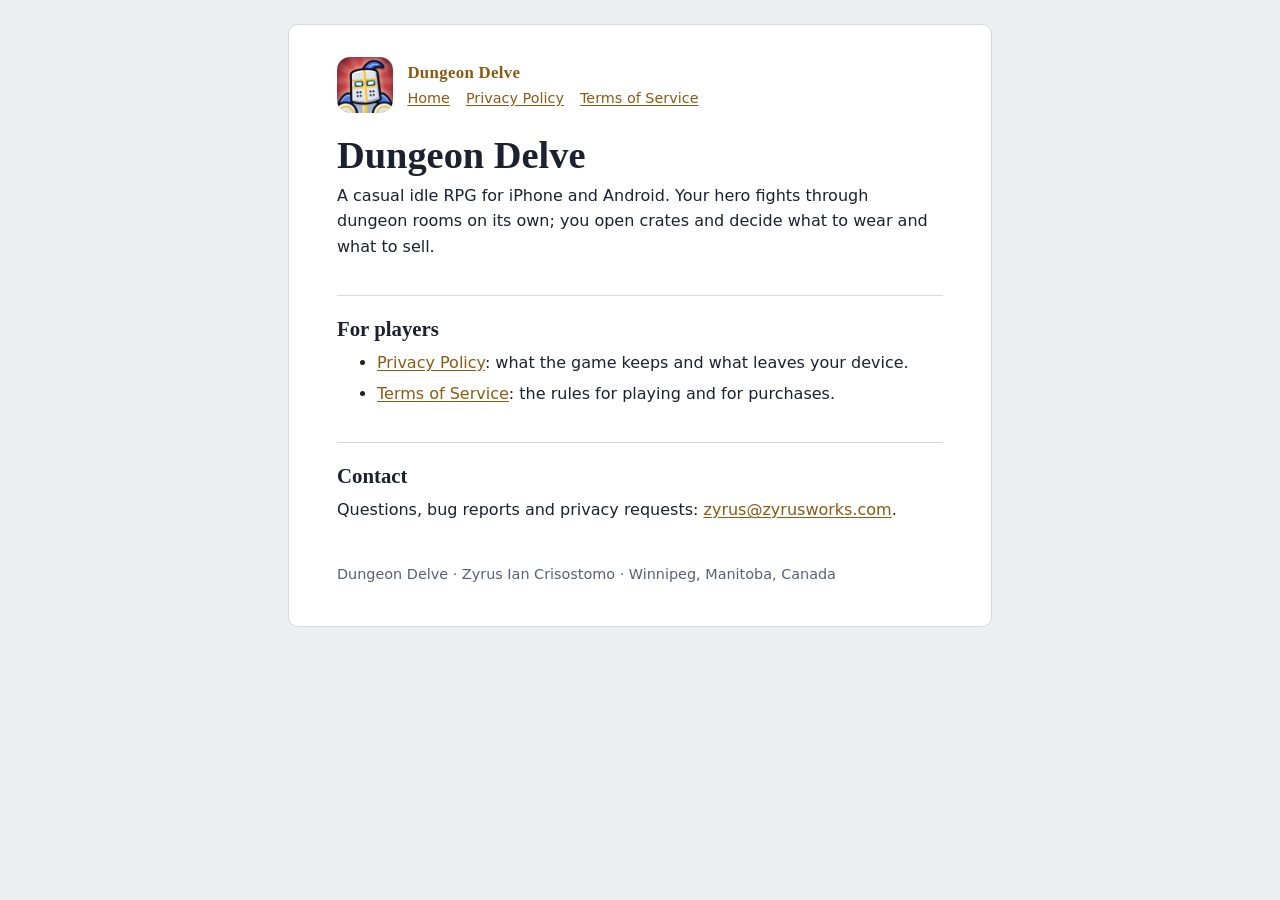
==== index.html @ 404c76e0 "Dungeon Delve's privacy policy and terms of service" ====
<!doctype html>
<html lang="en">
<head>
<meta charset="utf-8">
<meta name="viewport" content="width=device-width, initial-scale=1, viewport-fit=cover">
<title>Dungeon Delve</title>
<link rel="stylesheet" href="style.css">
<link rel="icon" href="icon.png">
</head>
<body>
<main>
<header class="top">
  <img src="icon.png" alt="">
  <div>
    <div class="game">Dungeon Delve</div>
    <nav><a href="index.html" aria-current="page">Home</a><a href="privacy.html">Privacy Policy</a><a href="terms.html">Terms of Service</a></nav>
  </div>
</header>

<h1>Dungeon Delve</h1>
<p>A casual idle RPG for iPhone and Android. Your hero fights through dungeon rooms on its own; you open crates and decide what to wear and what to sell.</p>

<h2>For players</h2>
<ul>
  <li><a href="privacy.html">Privacy Policy</a>: what the game keeps and what leaves your device.</li>
  <li><a href="terms.html">Terms of Service</a>: the rules for playing and for purchases.</li>
</ul>

<h2>Contact</h2>
<p>Questions, bug reports and privacy requests: <a href="mailto:zyrus@zyrusworks.com">zyrus@zyrusworks.com</a>.</p>

<footer>Dungeon Delve · Zyrus Ian Crisostomo · Winnipeg, Manitoba, Canada</footer>
</main>
</body>
</html>
---- style.css ----
/* The game's legal pages: one readable column, stone greys with the knight's gold.
   No fonts or scripts from anywhere else, so opening the privacy policy sends nothing to anyone. */
:root {
  --bg: #eceef2;
  --paper: #ffffff;
  --ink: #1c2130;
  --muted: #586074;
  --rule: #d3d8e1;
  --accent: #8a5a12;
  --fill: #ffe9a6;
  --fill-ink: #4d3500;
  --body: system-ui, -apple-system, "Segoe UI", Roboto, "Helvetica Neue", Arial, sans-serif;
  --display: "Iowan Old Style", "Palatino Linotype", Palatino, "Book Antiqua", Georgia, serif;
}
@media (prefers-color-scheme: dark) {
  :root:not([data-theme="light"]) {
    --bg: #12141a;
    --paper: #1a1d25;
    --ink: #e6e8ee;
    --muted: #a1a8b8;
    --rule: #2d3240;
    --accent: #e2b558;
    --fill: #4b3c0f;
    --fill-ink: #ffe9a6;
    color-scheme: dark;
  }
}
:root[data-theme="dark"] {
  --bg: #12141a;
  --paper: #1a1d25;
  --ink: #e6e8ee;
  --muted: #a1a8b8;
  --rule: #2d3240;
  --accent: #e2b558;
  --fill: #4b3c0f;
  --fill-ink: #ffe9a6;
  color-scheme: dark;
}

* { box-sizing: border-box; }
html { -webkit-text-size-adjust: 100%; }
body {
  margin: 0;
  background: var(--bg);
  color: var(--ink);
  font: 1rem/1.6 var(--body);
  padding: 1.5rem 16px 3rem;
}
main {
  max-width: 44rem;
  margin: 0 auto;
  background: var(--paper);
  border: 1px solid var(--rule);
  border-radius: 10px;
  padding: 2rem clamp(1rem, 5vw, 3rem) 2.5rem;
}
header.top {
  display: flex;
  align-items: center;
  gap: 0.9rem;
  margin-bottom: 1.25rem;
}
header.top img { width: 56px; height: 56px; border-radius: 13px; flex: none; }
header.top .game {
  font-family: var(--display);
  font-size: 1.05rem;
  font-weight: 700;
  letter-spacing: 0.02em;
  color: var(--accent);
}
header.top nav { font-size: 0.9rem; display: flex; flex-wrap: wrap; gap: 0.25rem 1rem; }
h1 {
  font-family: var(--display);
  font-size: clamp(1.8rem, 6vw, 2.4rem);
  line-height: 1.15;
  margin: 0 0 0.35rem;
  text-wrap: balance;
}
.dated { color: var(--muted); font-size: 0.9rem; margin: 0 0 1.5rem; }
h2 {
  font-family: var(--display);
  font-size: 1.3rem;
  line-height: 1.3;
  margin: 2.2rem 0 0.5rem;
  padding-top: 1.2rem;
  border-top: 1px solid var(--rule);
  text-wrap: balance;
}
h3 { font-size: 1rem; margin: 1.4rem 0 0.3rem; }
p, ul, ol { margin: 0 0 0.9rem; }
li { margin-bottom: 0.35rem; }
a { color: var(--accent); text-underline-offset: 2px; }
a:focus-visible { outline: 2px solid var(--accent); outline-offset: 2px; border-radius: 2px; }
.short {
  border: 1px solid var(--rule);
  border-left: 4px solid var(--accent);
  border-radius: 6px;
  padding: 1rem 1.2rem 0.3rem;
  margin: 0 0 1rem;
}
.short h2 { margin: 0 0 0.5rem; padding: 0; border: 0; font-size: 1.1rem; }
.fill {
  background: var(--fill);
  color: var(--fill-ink);
  border-radius: 3px;
  padding: 0 0.25em;
  font-weight: 600;
}
.table { overflow-x: auto; margin: 0 0 1rem; }
table { border-collapse: collapse; width: 100%; font-size: 0.95rem; }
th, td { text-align: left; vertical-align: top; padding: 0.5rem 0.6rem; border-bottom: 1px solid var(--rule); }
th { font-weight: 600; color: var(--muted); font-size: 0.85rem; letter-spacing: 0.03em; }
footer { margin-top: 2.5rem; color: var(--muted); font-size: 0.9rem; }
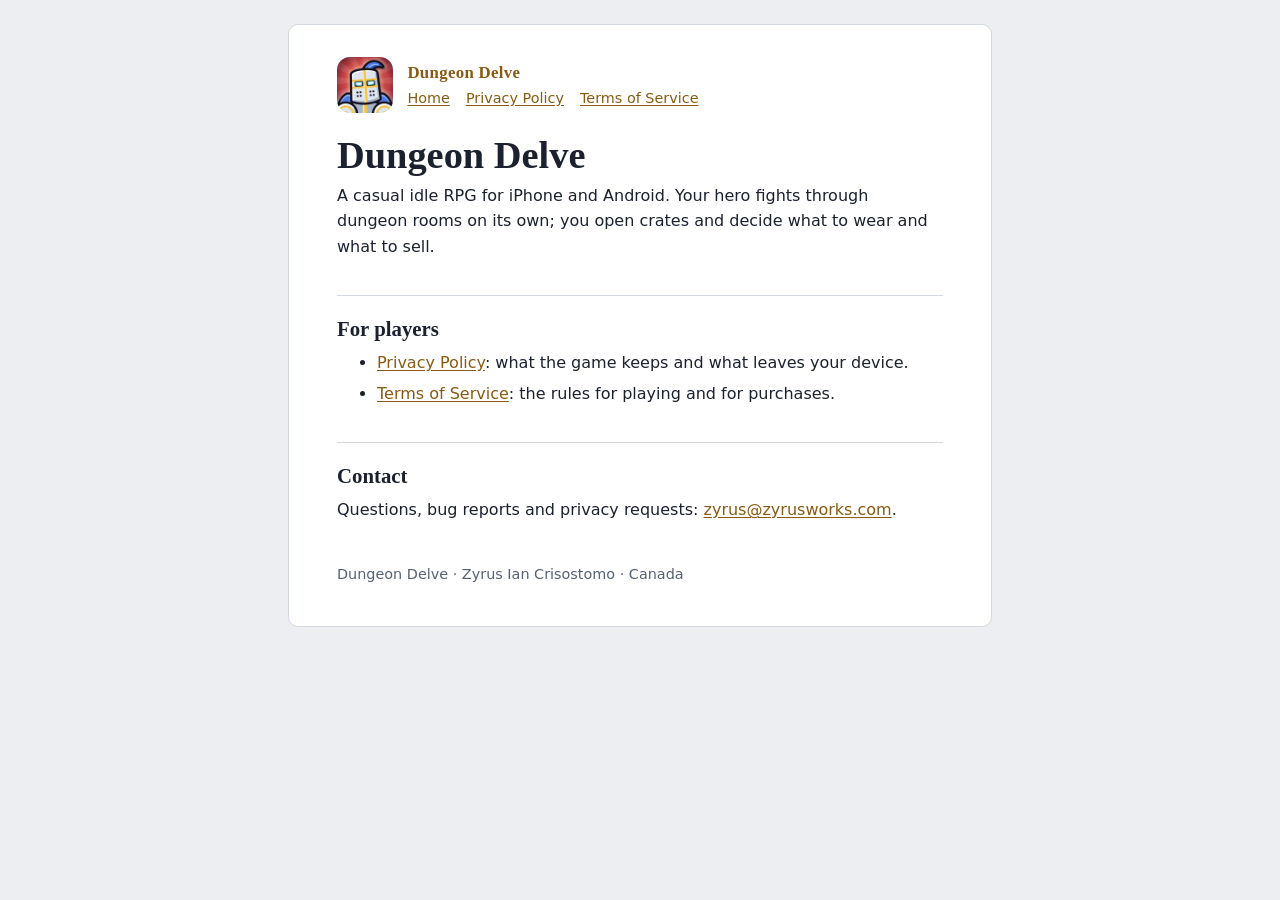
==== commit 8dd1d0df: "Just Canada where the pages say who made the game" ====
--- a/index.html
+++ b/index.html
@@ -29,7 +29,7 @@
 <h2>Contact</h2>
 <p>Questions, bug reports and privacy requests: <a href="mailto:zyrus@zyrusworks.com">zyrus@zyrusworks.com</a>.</p>
 
-<footer>Dungeon Delve · Zyrus Ian Crisostomo · Winnipeg, Manitoba, Canada</footer>
+<footer>Dungeon Delve · Zyrus Ian Crisostomo · Canada</footer>
 </main>
 </body>
 </html>
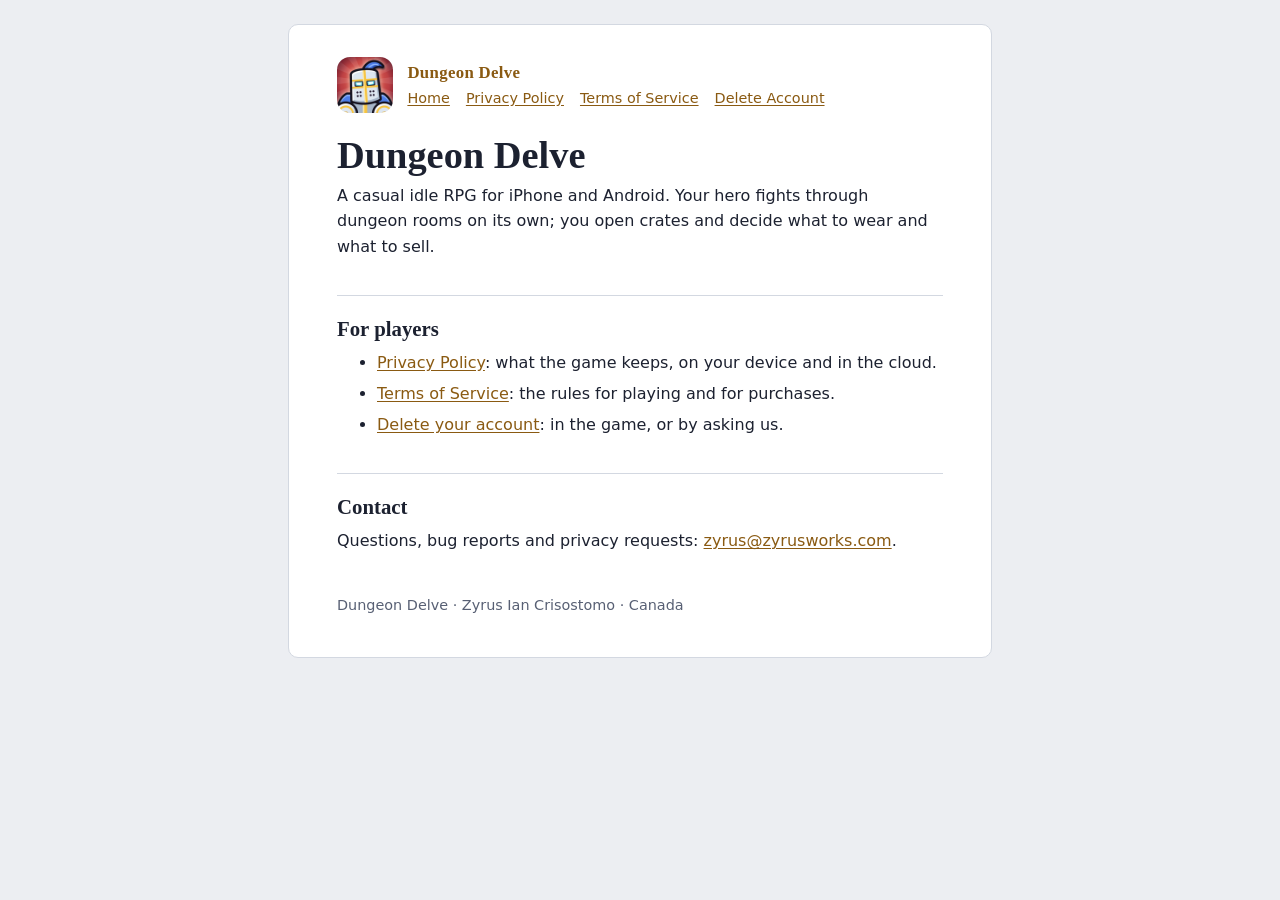
==== commit 49efcae1: "The pages for the tester build: sign-in, the cloud copy, the chat, leaderboards, the Arena, ads, ana" ====
--- a/index.html
+++ b/index.html
@@ -13,7 +13,7 @@
   <img src="icon.png" alt="">
   <div>
     <div class="game">Dungeon Delve</div>
-    <nav><a href="index.html" aria-current="page">Home</a><a href="privacy.html">Privacy Policy</a><a href="terms.html">Terms of Service</a></nav>
+    <nav><a href="index.html" aria-current="page">Home</a><a href="privacy.html">Privacy Policy</a><a href="terms.html">Terms of Service</a><a href="delete.html">Delete Account</a></nav>
   </div>
 </header>
 
@@ -22,8 +22,9 @@
 
 <h2>For players</h2>
 <ul>
-  <li><a href="privacy.html">Privacy Policy</a>: what the game keeps and what leaves your device.</li>
+  <li><a href="privacy.html">Privacy Policy</a>: what the game keeps, on your device and in the cloud.</li>
   <li><a href="terms.html">Terms of Service</a>: the rules for playing and for purchases.</li>
+  <li><a href="delete.html">Delete your account</a>: in the game, or by asking us.</li>
 </ul>
 
 <h2>Contact</h2>
